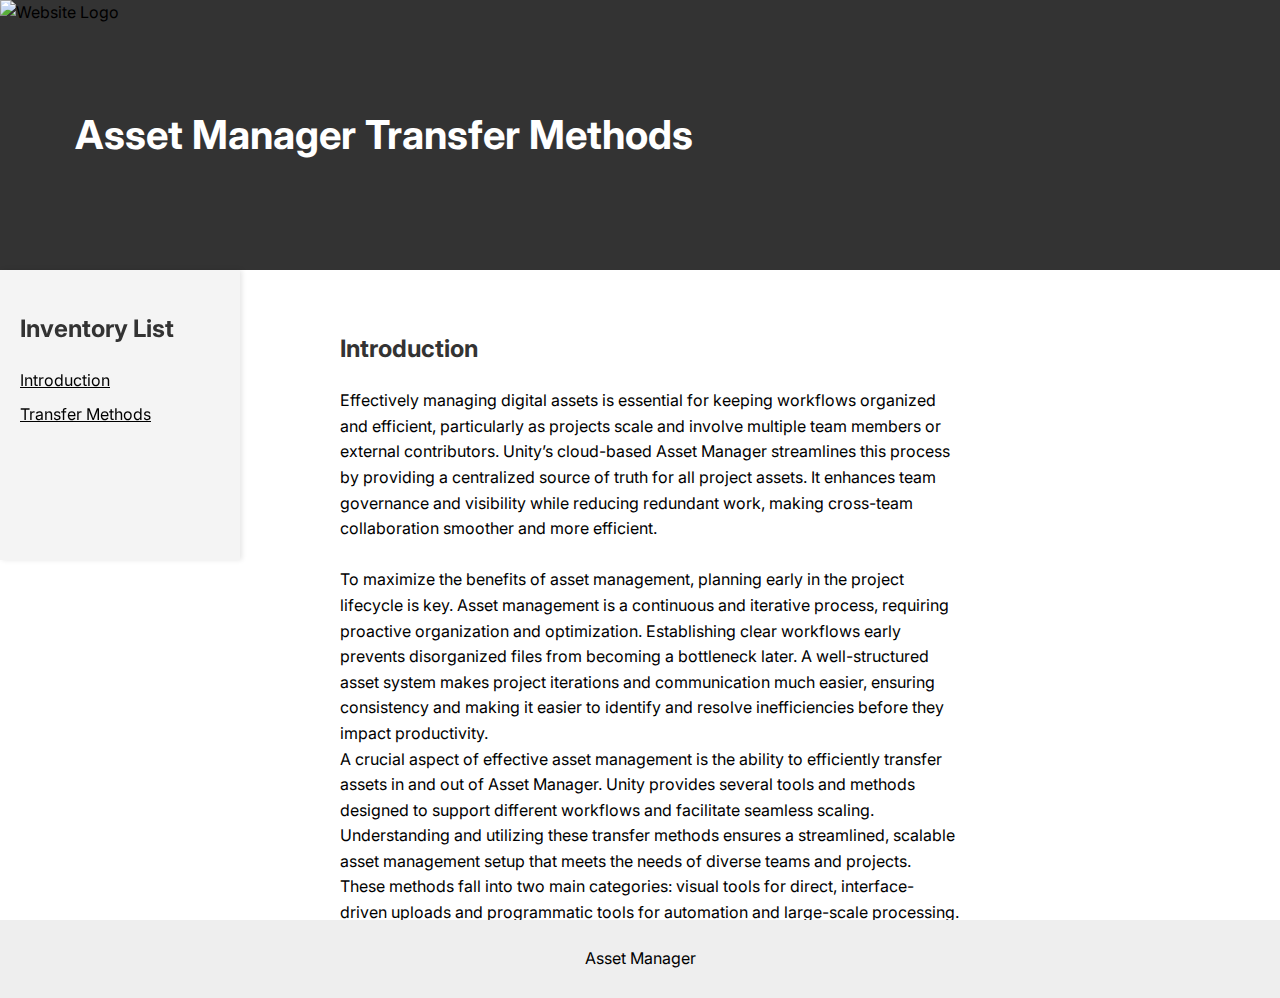
==== Index.html @ 2da2a912 "New pics" ====
<!-- Index.html -->
<!DOCTYPE html>
<html lang="en">
<head>
    <meta charset="UTF-8">
    <meta name="viewport" content="width=device-width, initial-scale=1.0">
    <title>Profiling and Debugging Tools - Your Platform</title>
    <link rel="stylesheet" href="CSS/styles.css">
    <link href="https://fonts.googleapis.com/css2?family=Inter:wght@400;700&display=swap" rel="stylesheet">
</head>
<body>
<header>
   
        <img src="pic/ASLogo4.png" alt="Website Logo">
   
    <h1>Asset Manager Transfer Methods</h1>
</header>
<main>
    <div class="scroll-container">
        <aside>
            <h2>Inventory List</h2>
            <ul id="headlines-list">
                <!-- List items will be inserted here by JavaScript -->
            </ul>
        </aside>
        <div class="content">
            <section id="intro">
                <h2>Introduction</h2>
                <div id="section1-content"></div>
            </section>
            <section id="section0">
                <h2>Transfer Methods</h2>
                <iframe src="Visual/visual.html" width="100%" height="680px" style="border: none; margin-top: 0px;"></iframe>

                <div id="section-content"></div>
            </section>

            <section id="section2">
                <h2>Visual Tools</h2>
                 <img src="pic/AM3.png" alt="Web Interface" class="rounded-cropped-image">
                <div id="section2-content"></div>   
            </section>

            <section id="section3">
                <h2>Programmatically Tool</h2>
                <img src="pic/SDK.png" alt="Pixyz SDK" class="rounded-cropped-image">
                <div id="section3-content"></div>
            </section>

           
        </div>
    </div>
</main>

<footer>
    <p>Asset Manager</p>
</footer>

<script>
    const headlines = [
        { id: 'intro', text: 'Introduction' },
        { id: 'section2', text: 'Transfer Methods' },
       
    ];

    const headlinesList = document.getElementById('headlines-list');

    headlines.forEach(headline => {
        const listItem = document.createElement('li');
        const anchor = document.createElement('a');
        anchor.href = `#${headline.id}`;
        anchor.textContent = headline.text;
        listItem.appendChild(anchor);
        headlinesList.appendChild(listItem);
    });

    function fetchAndInsertContent(filePath, elementId) {
        fetch(filePath)
            .then(response => response.text())
            .then(data => {
                // Convert links, bold text, line breaks, and images
                const formattedData = data
                    .replace(/<a href="([^"]+)">([^<]+)<\/a>/g, '<strong><a href="$1">$2</a></strong>') // Convert <a href="url">text</a> to <strong><a href="url">text</a></strong>
                    .replace(/\*\*([^*]+)\*\*/g, '<strong>$1</strong>') // Convert **text** to <strong>text</strong>
                    .replace(/\n/g, '<br>') // Convert line breaks to <br>
                    .replace(/!\[([^\]]+)\]\(([^)]+)\)/g, (match, alt, url) => {
                        // Handle relative paths for images
                        const imagePath = url.startsWith('http') ? url : `pic/${url}`;
                        return `<img src="${imagePath}" alt="${alt}">`;
                    }); // Convert ![alt](url) to <img src="url" alt="alt">
                document.getElementById(elementId).innerHTML = formattedData;
            })
            .catch(error => console.error(`Error fetching ${filePath}:`, error));
    }

    fetchAndInsertContent('text/section1.txt', 'section1-content');
    fetchAndInsertContent('text/section2.txt', 'section2-content');
    fetchAndInsertContent('text/section3.txt', 'section3-content');
    fetchAndInsertContent('text/section4.txt', 'section4-content');
</script>
</body>
</html>
---- CSS/styles.css ----
/* CSS/styles.css */

body {
    font-family: 'Inter', 'Inter Fallback', ui-sans-serif, system-ui, -apple-system, 'system-ui', 'Segoe UI', Roboto, 'Helvetica Neue', Arial, 'Noto Sans', sans-serif, 'Apple Color Emoji', 'Segoe UI Emoji', 'Segoe UI Symbol', 'Noto Color Emoji';
    font-weight: 400;
    font-style: normal;
    color: rgb(0, 0, 0);
    font-size: 16px;
    line-height: 24px;
    margin: 0;
    padding: 0;
    line-height: 1.6;
}

 .rounded-cropped-image {
     border-radius: 15px; /* Adjust the value for desired roundness */
     object-fit: cover; /* Crop the image to fit the container */
     width: 100%; /* Adjust the width as needed */
     height: 250px; /* Adjust the height as needed */
 }


h1, h2, p,  {
    font-family: 'Inter', 'Inter Fallback', ui-sans-serif, system-ui, -apple-system, 'system-ui', 'Segoe UI', Roboto, 'Helvetica Neue', Arial, 'Noto Sans', sans-serif, 'Apple Color Emoji', 'Segoe UI Emoji', 'Segoe UI Symbol', 'Noto Color Emoji';
    font-weight: 500;
    font-style: normal;
    color: rgb(0, 0, 0);
    font-size: 34px;
    line-height: 24px;
}
 ul, li {
    font-family: 'Inter', 'Inter Fallback', ui-sans-serif, system-ui, -apple-system, 'system-ui', 'Segoe UI', Roboto, 'Helvetica Neue', Arial, 'Noto Sans', sans-serif, 'Apple Color Emoji', 'Segoe UI Emoji', 'Segoe UI Symbol', 'Noto Color Emoji';
    font-weight: 400;
    font-style: normal;
    color: rgb(0, 0, 0);
    font-size: 16px;
    line-height: 24px;
}

/* Other existing styles */
html {
    scroll-behavior: smooth;
}

header {
    position: relative;
    display: flex;
    align-items: center;
    justify-content: center; /* Center content horizontally */
    background-color: #333;
    margin: 0;
    height: 30vh; /* Adjust height as needed */
    width: 100vw; /* Full viewport width */
    z-index: 0; /* Lower z-index to allow overlap */
}

header img {
    width: 100%;
    height: 100%;
    object-fit: cover; /* Ensures the image covers the header without distortion */
}

header h1 {
    position: absolute;
    top: 50%;
    left: 30%;
    transform: translate(-50%, -50%);
    color: white;
    margin: 0;
    padding: 0 20px; /* Add padding to the sides */
    font-size: 40px;
}

main {
    display: flex;
    margin-top: 20px; /* Ensure it does not overlap with the header */
    padding-left: 100px;
    padding-right: 300px
}

.scroll-container {
    flex-grow: 1;
    overflow-y: auto;
    height: calc(100vh - 30vh); /* Adjust height to fit within the viewport */
    padding-left: 220px; /* Add padding to avoid overlap with aside */
}

aside {
    position: fixed;
    top: 30vh; /* Align with the bottom of the header */
    left: 0;
    width: 200px;
    height: 250px;; /* Adjust height to fit within the viewport */
    background-color: #f4f4f4;
    padding: 20px;
    box-shadow: 2px 0 5px rgba(0,0,0,0.1);
}

.content {
    padding: 20px;
}

aside h2 {
    color: #333;
}

aside ul {
    list-style: none;
    padding: 0;
}

aside ul li {
    margin: 10px 0;
}

nav ul {
    list-style: none;
    padding: 0;
}

nav ul li {
    display: inline-block;
    margin: 0 10px;
}

nav ul li a {
    color: #fff;
    text-decoration: none;
}

section {
    margin-bottom: 40px;
}

h2 {
    color: #333;
}

ul {
    margin: 10px 0;
    padding: 0;
    list-style: circle inside;
    color: black;
}

footer {
    text-align: center;
    padding: 10px 0;
    background: #eee;
}
/* CSS/styles.css */

a {
    color: black;
    text-decoration: underline;
}

a:visited {
    color: black;
}

a:hover {
    color: dodgerblue;
    text-decoration: underline;
}
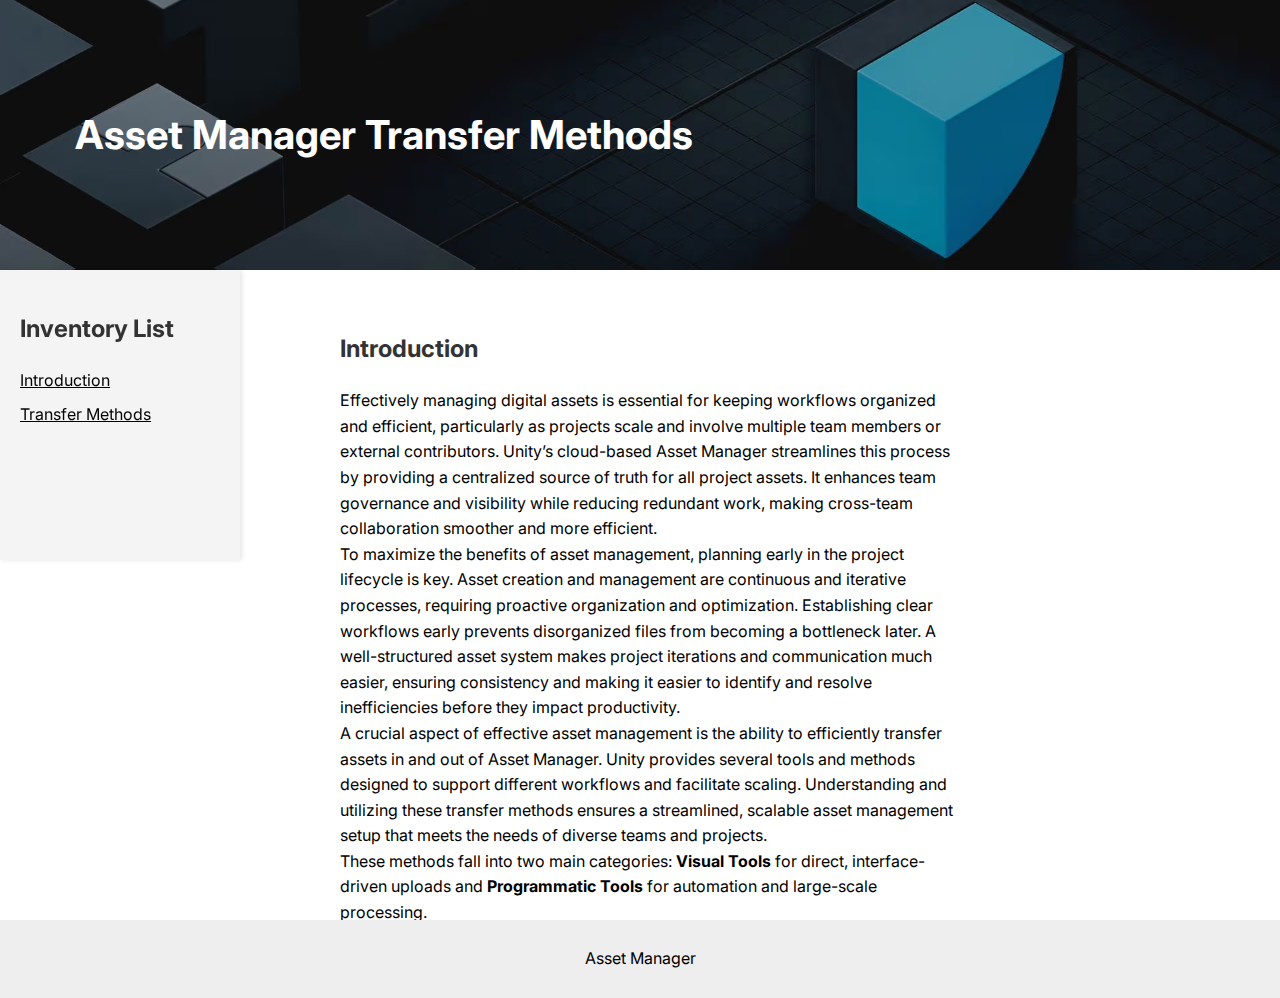
==== commit 1fb1f75b: "tweaks" ====
--- a/Index.html
+++ b/Index.html
@@ -42,7 +42,7 @@
             </section>
 
             <section id="section3">
-                <h2>Programmatically Tool</h2>
+                <h2>Programmatic Tools</h2>
                 <img src="pic/SDK.png" alt="Pixyz SDK" class="rounded-cropped-image">
                 <div id="section3-content"></div>
             </section>
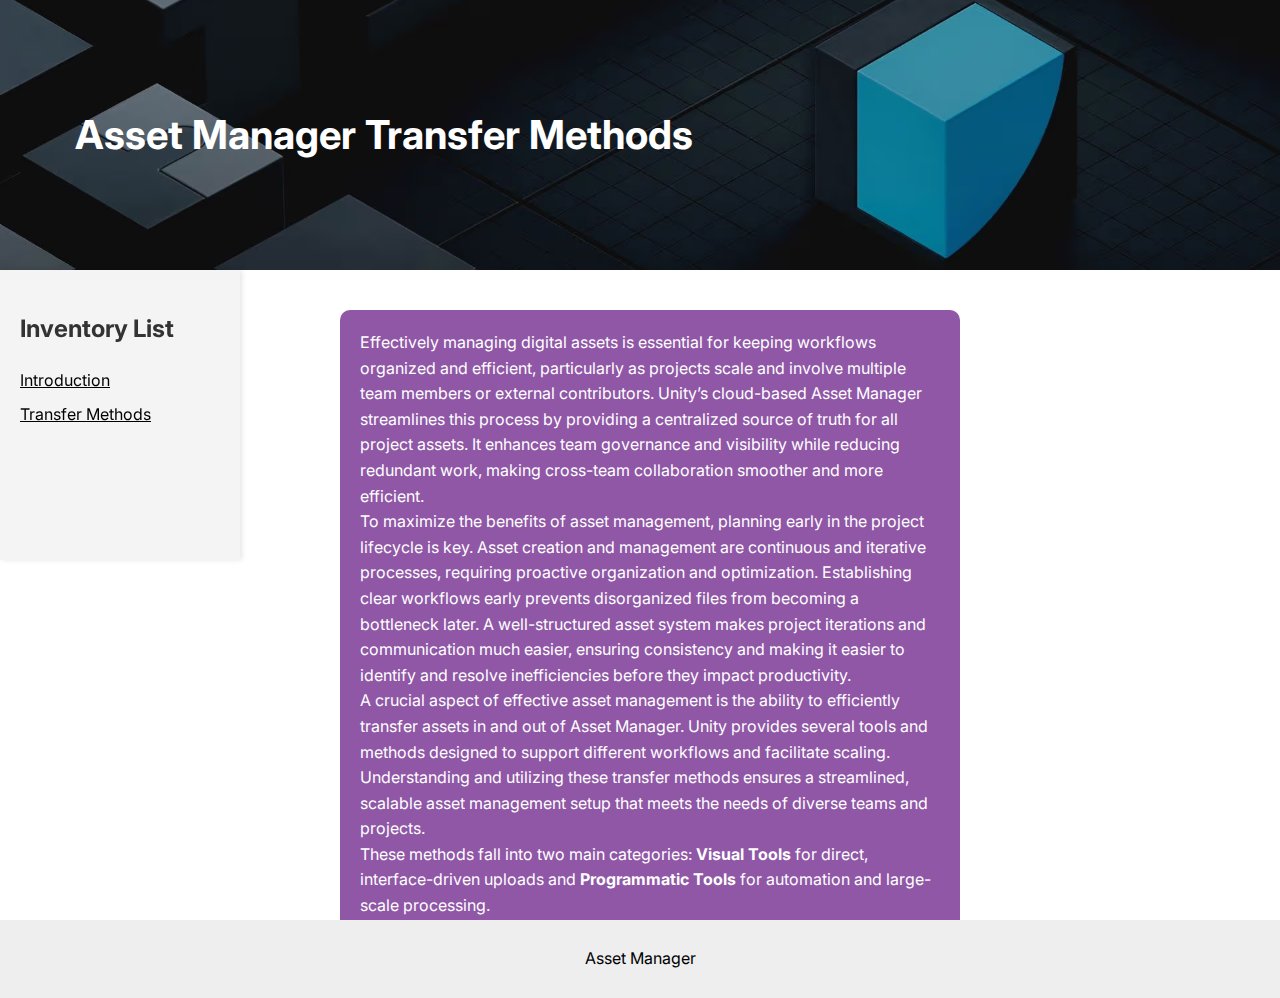
==== commit 8584a565: "Updates with pictues" ====
--- a/Index.html
+++ b/Index.html
@@ -4,7 +4,7 @@
 <head>
     <meta charset="UTF-8">
     <meta name="viewport" content="width=device-width, initial-scale=1.0">
-    <title>Profiling and Debugging Tools - Your Platform</title>
+    <title>Asset Manager Transfer Methods</title>
     <link rel="stylesheet" href="CSS/styles.css">
     <link href="https://fonts.googleapis.com/css2?family=Inter:wght@400;700&display=swap" rel="stylesheet">
 </head>
@@ -24,27 +24,52 @@
             </ul>
         </aside>
         <div class="content">
-            <section id="intro">
-                <h2>Introduction</h2>
+            <section id="intro" class="black-box">
+               
                 <div id="section1-content"></div>
             </section>
             <section id="section0">
-                <h2>Transfer Methods</h2>
-                <iframe src="Visual/visual.html" width="100%" height="680px" style="border: none; margin-top: 0px;"></iframe>
+                <iframe src="Visual/visual.html" width="100%" height="530px" style="border: none; margin-top: 0px;"></iframe>
 
                 <div id="section-content"></div>
             </section>
 
             <section id="section2">
-                <h2>Visual Tools</h2>
-                 <img src="pic/AM3.png" alt="Web Interface" class="rounded-cropped-image">
-                <div id="section2-content"></div>   
+                <h1 class="centered-h1">Visual Tools</h1>
+                <H3>Web Interface</H3>
+                <img src="pic/AM3.png" alt="Web Interface" class="rounded-cropped-image">
+                <div id="section2-content"></div>
+            </section>
+
+            <section id="section2.2">
+                <H3>Pixyz Studio Integration</H3>
+                <img src="pic/PixyzStudioIntegration2.png" alt="Pixyz Studio Integration" class="rounded-cropped-image2">
+                <div id="section2.2-content"></div>
+            </section>
+
+            <section id="section2.3">
+                <H3>Asset Manager for Unity Editor</H3>
+                <img src="pic/AMPackage.png" alt="Asset Manager for Unity Editor" class="rounded-cropped-image">
+                <div id="section2.3-content"></div>
             </section>
 
             <section id="section3">
-                <h2>Programmatic Tools</h2>
-                <img src="pic/SDK.png" alt="Pixyz SDK" class="rounded-cropped-image">
+                <h1 class="centered-h1">Programmatic Tools</h1>
+                <H3>Unity Cloud Python SDK</H3>
+                <img src="pic/pythonsdk.png" alt="Unity Cloud Python SDK" class="rounded-cropped-image2">
                 <div id="section3-content"></div>
+            </section>
+
+            <section id="section3.2">
+                <H3>Pixyz SDK</H3>
+                <img src="pic/AM3.png" alt="Web Interface" class="rounded-cropped-image">
+                <div id="section3.2-content"></div>
+            </section>
+
+            <section id="section3.3">
+                <H3>UNITY SDK & REST API</H3>
+                <img src="pic/AMSDK.png" alt="UNITY SDK & REST API" class="rounded-cropped-image">
+                <div id="section3.3-content"></div>
             </section>
 
            
@@ -95,8 +120,11 @@
 
     fetchAndInsertContent('text/section1.txt', 'section1-content');
     fetchAndInsertContent('text/section2.txt', 'section2-content');
+    fetchAndInsertContent('text/section2.2.txt', 'section2.2-content');
+    fetchAndInsertContent('text/section2.3.txt', 'section2.3-content');
     fetchAndInsertContent('text/section3.txt', 'section3-content');
-    fetchAndInsertContent('text/section4.txt', 'section4-content');
+    fetchAndInsertContent('text/section3.2.txt', 'section3.2-content');
+    fetchAndInsertContent('text/section3.3.txt', 'section3.3-content');
 </script>
 </body>
 </html>--- a/CSS/styles.css
+++ b/CSS/styles.css
@@ -12,13 +12,53 @@
     line-height: 1.6;
 }
 
+.tool-card {
+    background-color: #0C0E1A;
+    border-radius: 16px;
+    padding: 25px;
+    color: white;
+    text-align: center;
+    transition: transform 0.3s ease, box-shadow 0.3s ease;
+    cursor: pointer;
+    box-shadow: 0 4px 8px rgba(0,0,0,0.1);
+    height: 150px;
+    display: flex;
+    flex-direction: column;
+    justify-content: center;
+    border: none; /* Remove default button border */
+}
+
+.tool-card:hover {
+    transform: translateY(-5px);
+    box-shadow: 0 8px 16px rgba(0,0,0,0.2);
+}
+
+.centered-h1 {
+    display: flex;
+    justify-content: center;
+    align-items: center;
+    
+    margin: 0; /* Remove default margin */
+}
+.black-box {
+    background-color: #8f57a6; /* Set background color */
+    color: white;
+    padding: 20px; /* Optional: Add padding for better appearance */
+    border-radius: 10px; /* Optional: Add rounded corners */
+}
  .rounded-cropped-image {
      border-radius: 15px; /* Adjust the value for desired roundness */
      object-fit: cover; /* Crop the image to fit the container */
      width: 100%; /* Adjust the width as needed */
      height: 250px; /* Adjust the height as needed */
  }
-
+.rounded-cropped-image2 {
+    border-radius: 15px; /* Adjust the value for desired roundness */
+    object-fit: cover; /* Crop the image to fit the container */
+    width: 100%; /* Adjust the width as needed */
+    height: 250px; /* Adjust the height as needed */
+    object-position: top; /* Ensure the top of the image is always shown */
+}
 
 h1, h2, p,  {
     font-family: 'Inter', 'Inter Fallback', ui-sans-serif, system-ui, -apple-system, 'system-ui', 'Segoe UI', Roboto, 'Helvetica Neue', Arial, 'Noto Sans', sans-serif, 'Apple Color Emoji', 'Segoe UI Emoji', 'Segoe UI Symbol', 'Noto Color Emoji';
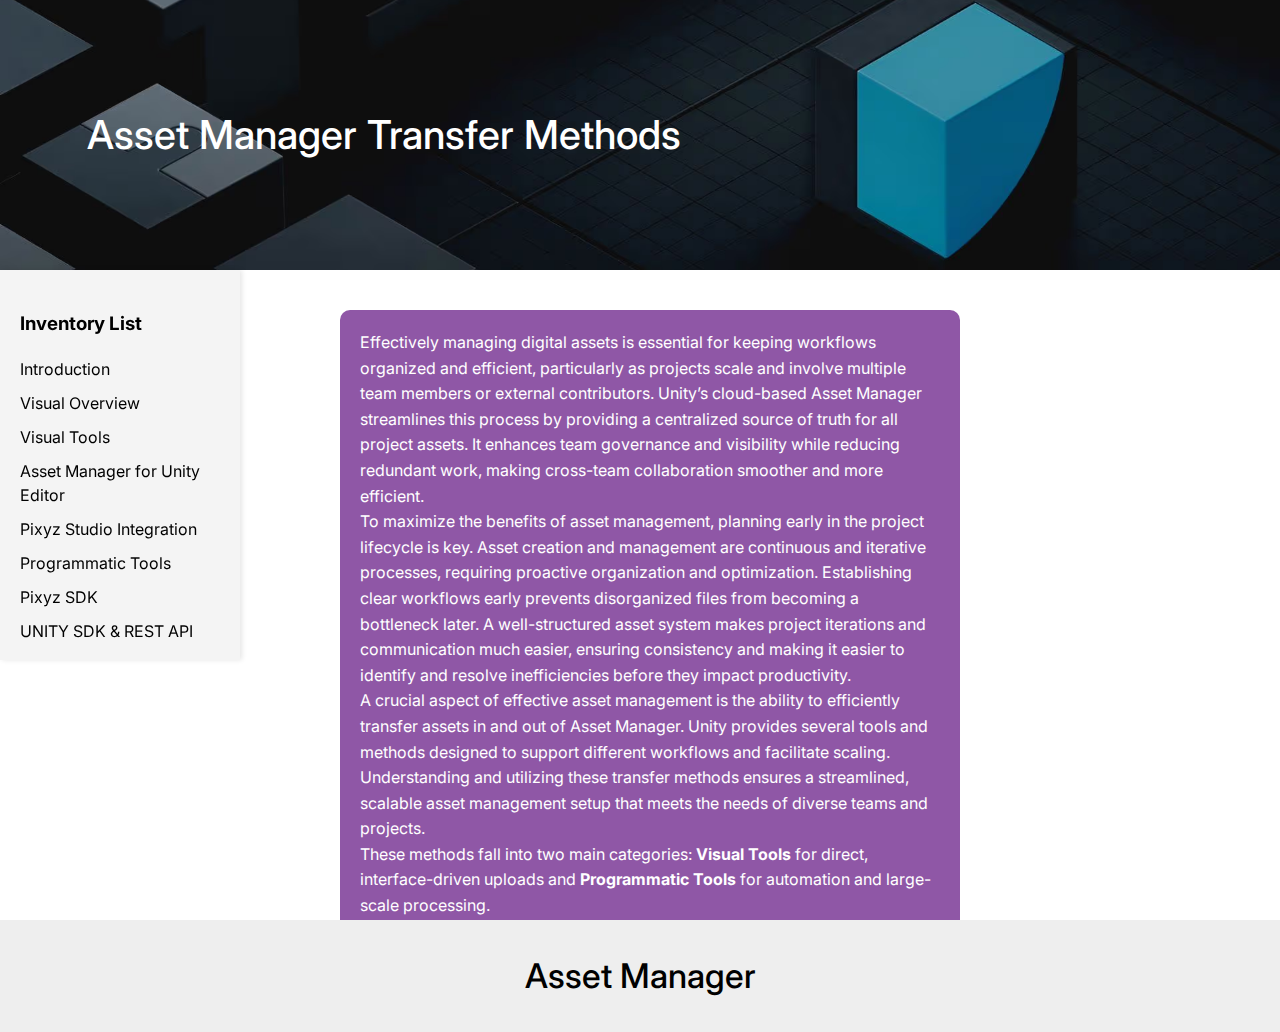
==== commit 60d3dc72: "last tweaks" ====
--- a/Index.html
+++ b/Index.html
@@ -18,7 +18,7 @@
 <main>
     <div class="scroll-container">
         <aside>
-            <h2>Inventory List</h2>
+            <h3>Inventory List</h3>
             <ul id="headlines-list">
                 <!-- List items will be inserted here by JavaScript -->
             </ul>
@@ -29,7 +29,7 @@
                 <div id="section1-content"></div>
             </section>
             <section id="section0">
-                <iframe src="Visual/visual.html" width="100%" height="530px" style="border: none; margin-top: 0px;"></iframe>
+                <iframe src="Visual/visual.html" width="100%" height="580px" style="border: none; margin-top: 0px;"></iframe>
 
                 <div id="section-content"></div>
             </section>
@@ -42,14 +42,13 @@
             </section>
 
             <section id="section2.2">
-                <H3>Pixyz Studio Integration</H3>
-                <img src="pic/PixyzStudioIntegration2.png" alt="Pixyz Studio Integration" class="rounded-cropped-image2">
+                <H3>Asset Manager for Unity Editor</H3>
+                <img src="pic/AMPackage.png" alt="Asset Manager for Unity Editor" class="rounded-cropped-image">
                 <div id="section2.2-content"></div>
             </section>
-
             <section id="section2.3">
-                <H3>Asset Manager for Unity Editor</H3>
-                <img src="pic/AMPackage.png" alt="Asset Manager for Unity Editor" class="rounded-cropped-image">
+                <H3>Pixyz Studio Integration</H3>
+                <img src="pic/PixyzStudioIntegration2.png" alt="Pixyz Studio Integration" class="rounded-cropped-image3">
                 <div id="section2.3-content"></div>
             </section>
 
@@ -84,7 +83,13 @@
 <script>
     const headlines = [
         { id: 'intro', text: 'Introduction' },
-        { id: 'section2', text: 'Transfer Methods' },
+        { id: 'section0', text: 'Visual Overview' },
+        { id: 'section2', text: 'Visual Tools' },
+        { id: 'section2.2', text: 'Asset Manager for Unity Editor' },
+        { id: 'section2.3', text: 'Pixyz Studio Integration' },
+        { id: 'section3', text: 'Programmatic Tools' },
+        { id: 'section3.2', text: 'Pixyz SDK' },
+        { id: 'section3.3', text: 'UNITY SDK & REST API' }
        
     ];
 
--- a/CSS/styles.css
+++ b/CSS/styles.css
@@ -59,8 +59,15 @@
     height: 250px; /* Adjust the height as needed */
     object-position: top; /* Ensure the top of the image is always shown */
 }
-
-h1, h2, p,  {
+.rounded-cropped-image3 {
+    border-radius: 15px; /* Adjust the value for desired roundness */
+    object-fit: cover; /* Crop the image to fit the container */
+    width: 100%; /* Adjust the width as needed */
+    height: 300px; /* Adjust the height as needed */
+    object-position: top 
+}
+
+h1, h2, p  {
     font-family: 'Inter', 'Inter Fallback', ui-sans-serif, system-ui, -apple-system, 'system-ui', 'Segoe UI', Roboto, 'Helvetica Neue', Arial, 'Noto Sans', sans-serif, 'Apple Color Emoji', 'Segoe UI Emoji', 'Segoe UI Symbol', 'Noto Color Emoji';
     font-weight: 500;
     font-style: normal;
@@ -130,7 +137,7 @@
     top: 30vh; /* Align with the bottom of the header */
     left: 0;
     width: 200px;
-    height: 250px;; /* Adjust height to fit within the viewport */
+    height: 350px;; /* Adjust height to fit within the viewport */
     background-color: #f4f4f4;
     padding: 20px;
     box-shadow: 2px 0 5px rgba(0,0,0,0.1);
@@ -152,6 +159,9 @@
 aside ul li {
     margin: 10px 0;
 }
+aside a {
+    text-decoration: none;
+}
 
 nav ul {
     list-style: none;
@@ -181,6 +191,7 @@
     padding: 0;
     list-style: circle inside;
     color: black;
+  
 }
 
 footer {
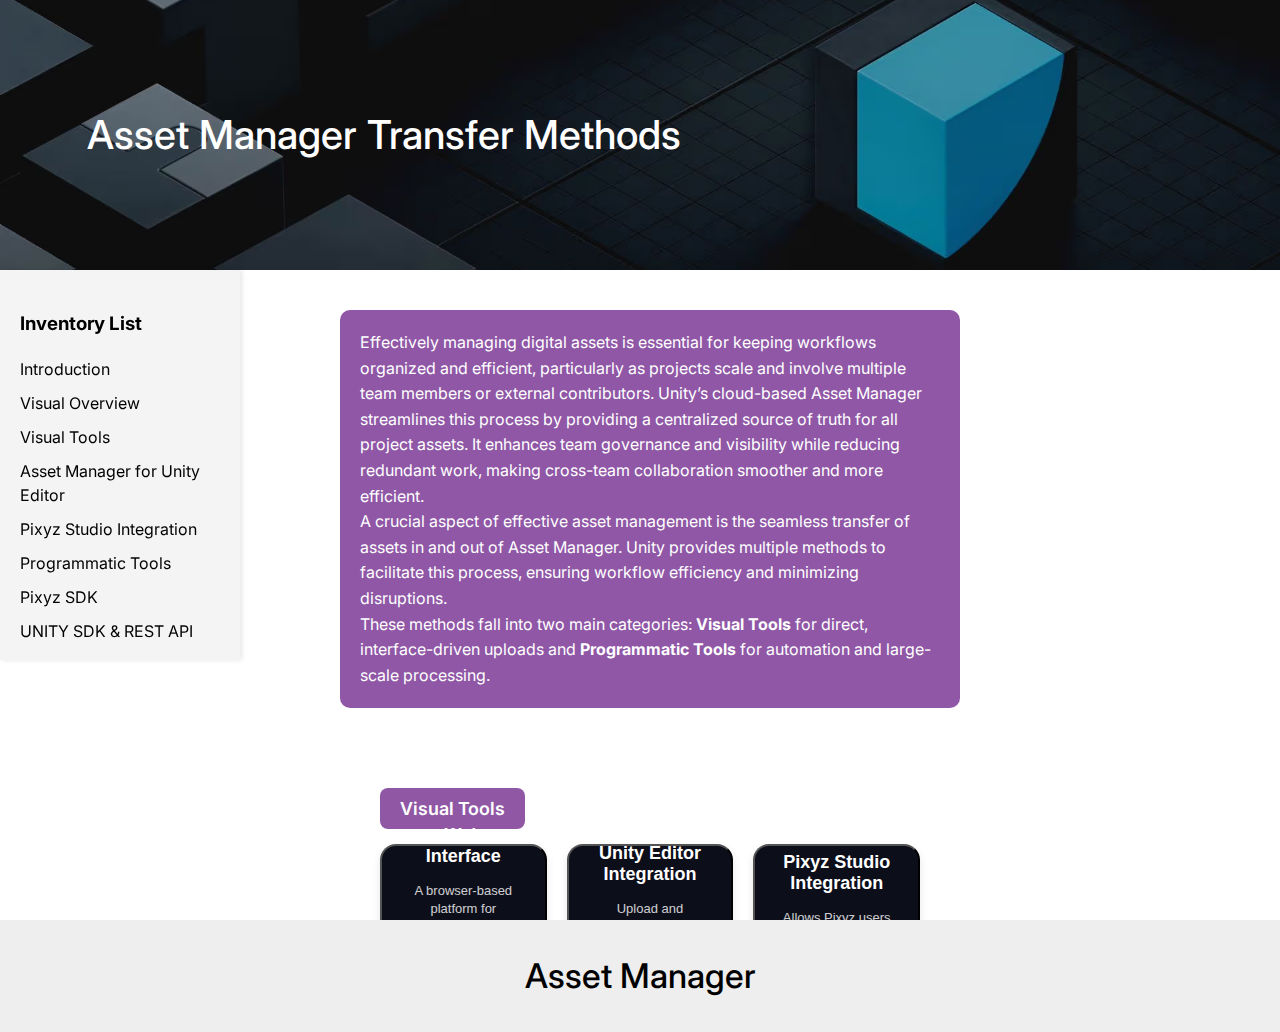
==== commit a12be0a0: "Update Index.html" ====
--- a/Index.html
+++ b/Index.html
@@ -29,7 +29,7 @@
                 <div id="section1-content"></div>
             </section>
             <section id="section0">
-                <iframe src="Visual/visual.html" width="100%" height="580px" style="border: none; margin-top: 0px;"></iframe>
+                <iframe src="Visual/visual.html" width="100%" height="600px" style="border: none; margin-top: 0px;"></iframe>
 
                 <div id="section-content"></div>
             </section>
@@ -132,4 +132,4 @@
     fetchAndInsertContent('text/section3.3.txt', 'section3.3-content');
 </script>
 </body>
-</html>+</html>
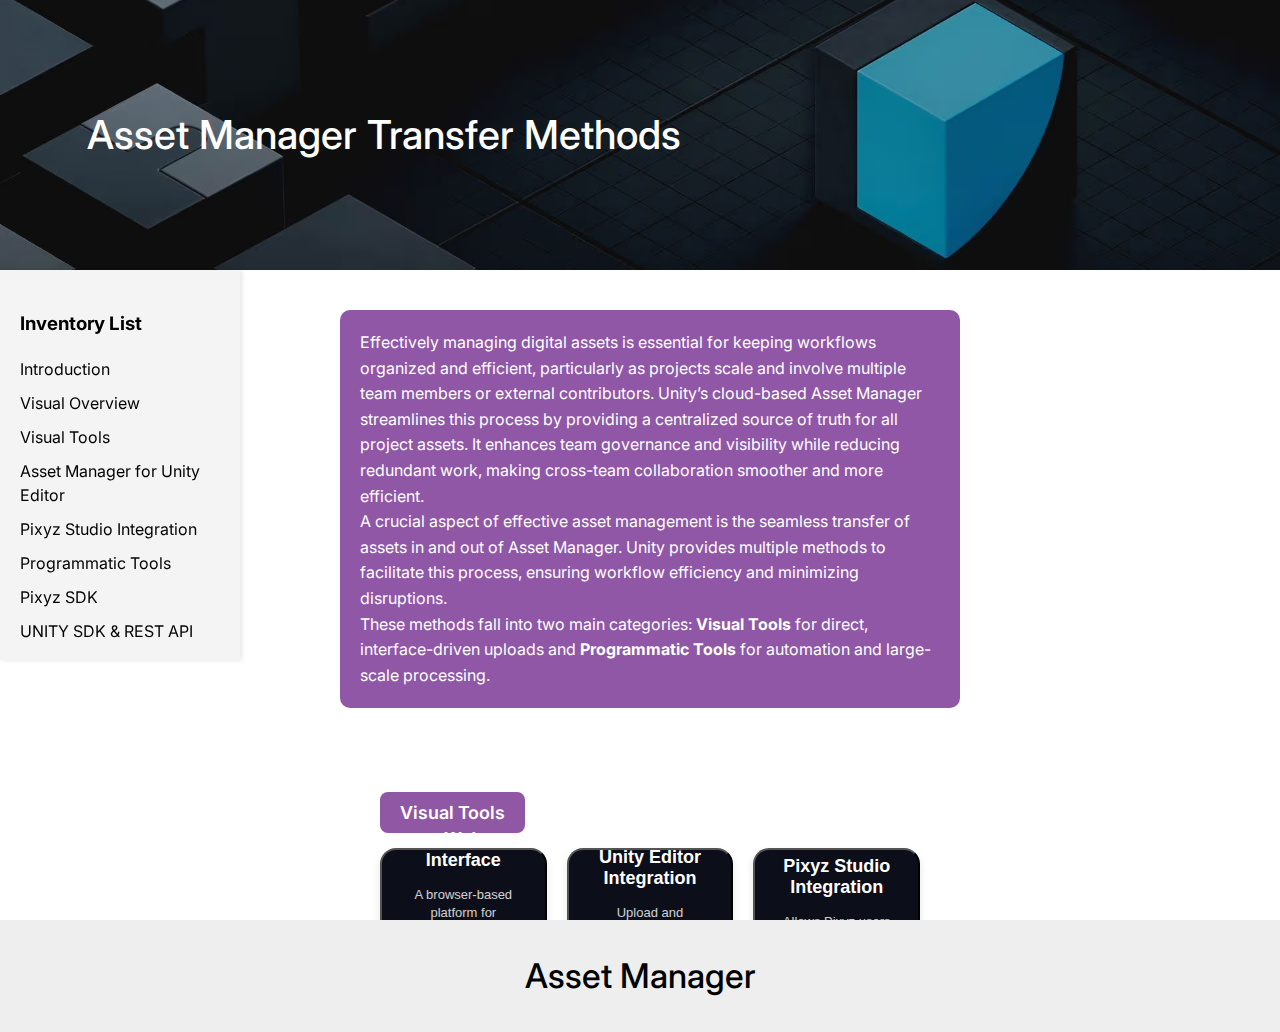
==== commit 7786fda3: "Update Index.html" ====
--- a/Index.html
+++ b/Index.html
@@ -29,7 +29,7 @@
                 <div id="section1-content"></div>
             </section>
             <section id="section0">
-                <iframe src="Visual/visual.html" width="100%" height="600px" style="border: none; margin-top: 0px;"></iframe>
+                <iframe src="Visual/visual.html" width="100%" height="680px" style="border: none; margin-top: 0px;"></iframe>
 
                 <div id="section-content"></div>
             </section>
